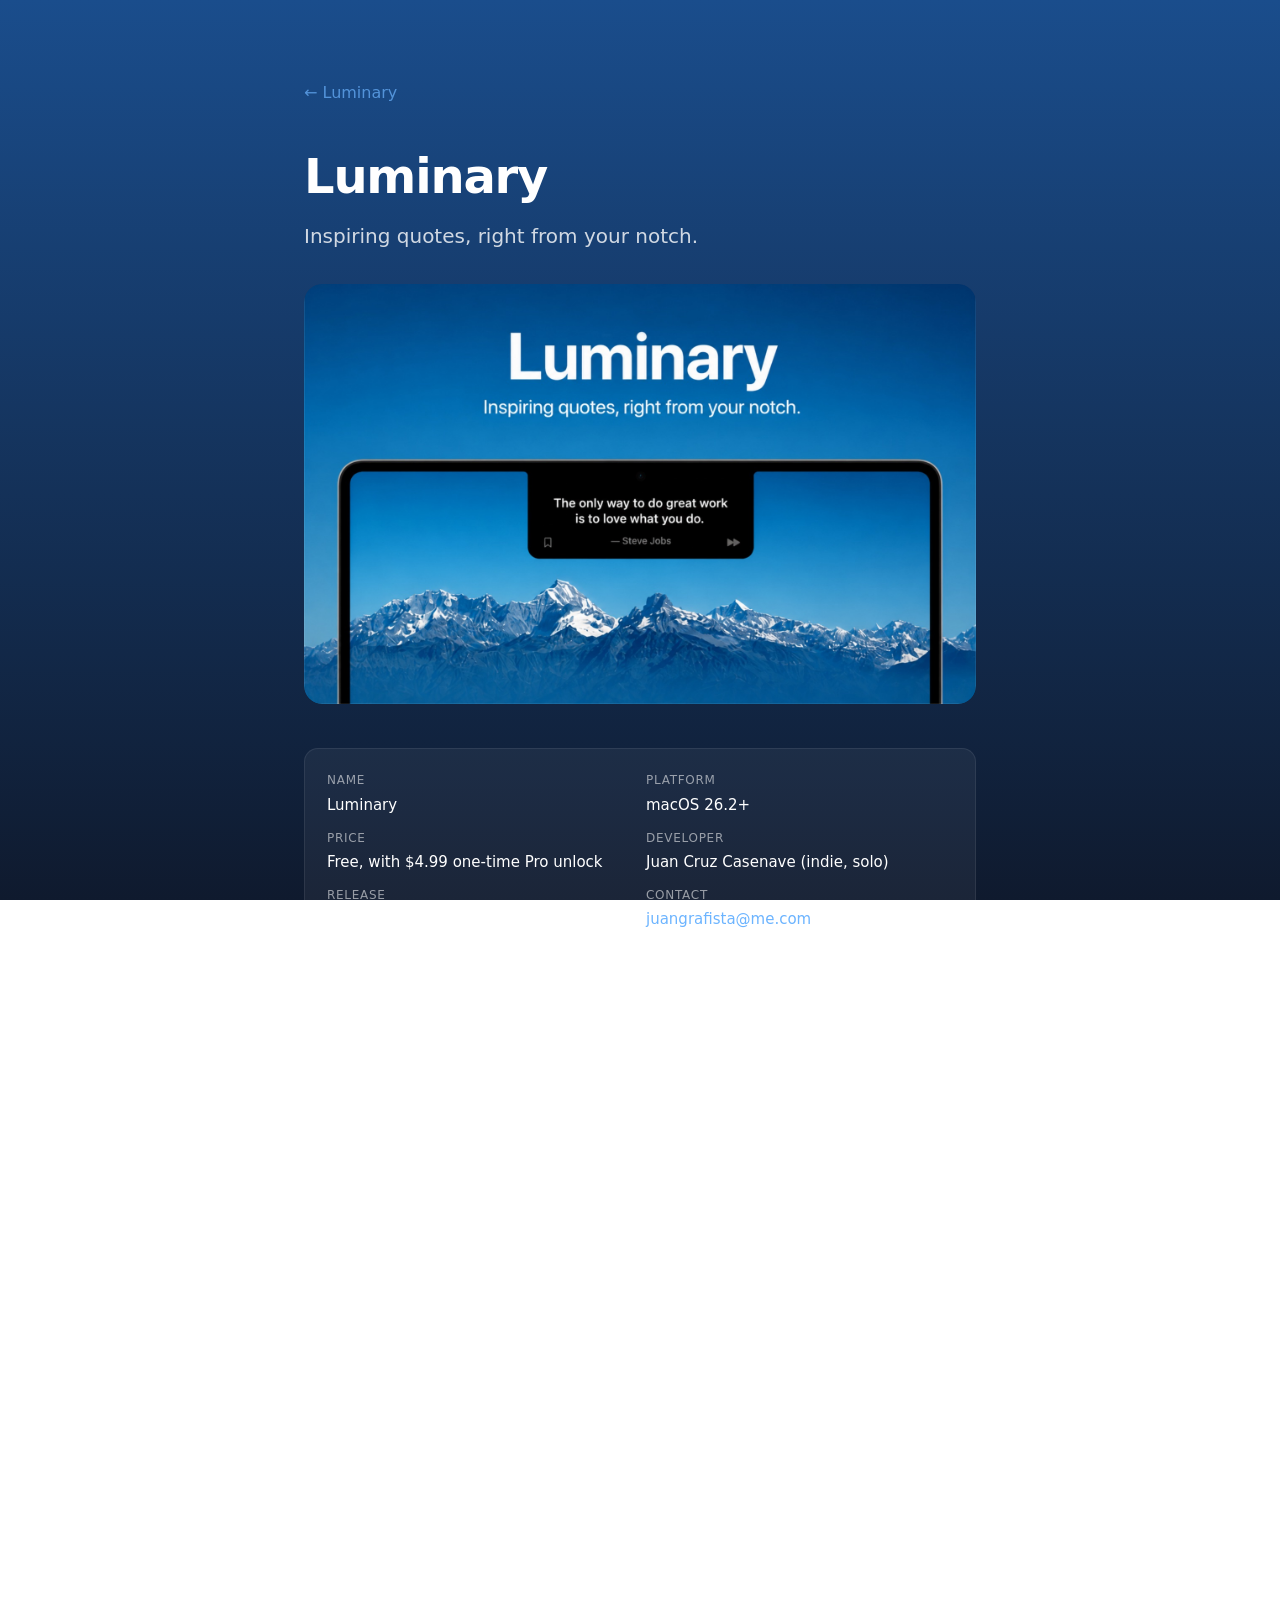
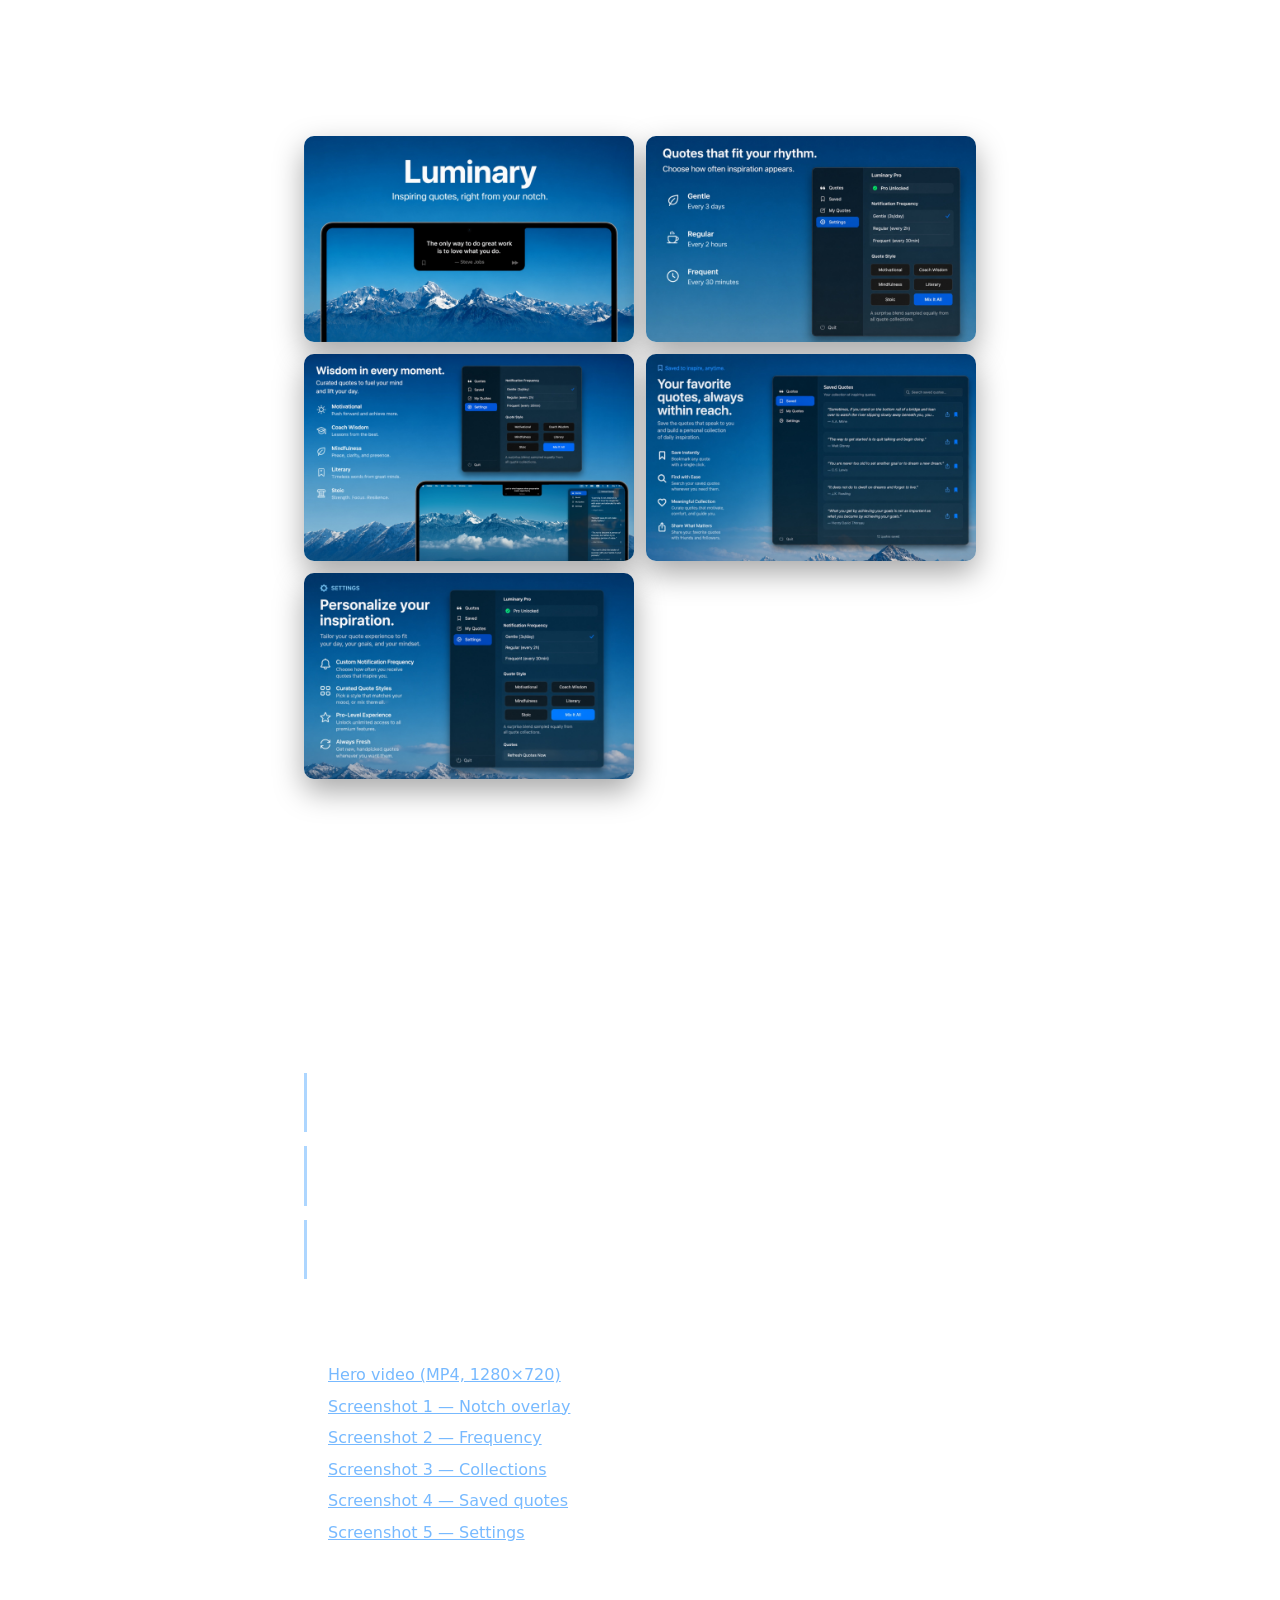
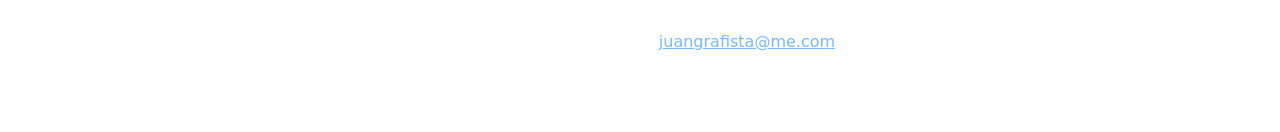
==== press/index.html @ c346b6d6 "add one-page press kit and update contact email" ====
<!DOCTYPE html>
<html lang="en">
<head>
  <meta charset="UTF-8">
  <meta name="viewport" content="width=device-width, initial-scale=1.0">
  <title>Press Kit — Luminary</title>
  <meta name="description" content="Press kit for Luminary, the macOS menu bar app that turns the notch into a quiet source of daily inspiration.">
  <meta property="og:title" content="Luminary — Press Kit">
  <meta property="og:description" content="Turn your Mac's notch into a quiet source of daily inspiration.">
  <meta property="og:image" content="../images/promo-01.jpg">
  <link rel="stylesheet" href="../styles.css">
</head>
<body>
  <article class="prose press">
    <a class="home-link" href="https://juangrafista.github.io/luminary-site/">← Luminary</a>

    <header class="press-header">
      <h1>Luminary</h1>
      <p class="press-tagline">Inspiring quotes, right from your notch.</p>
    </header>

    <div class="press-hero">
      <video autoplay muted loop playsinline preload="auto" poster="../images/promo-01.jpg">
        <source src="../images/promo.mp4" type="video/mp4">
      </video>
    </div>

    <section class="press-facts">
      <div><span>Name</span><strong>Luminary</strong></div>
      <div><span>Platform</span><strong>macOS 26.2+</strong></div>
      <div><span>Price</span><strong>Free, with $4.99 one-time Pro unlock</strong></div>
      <div><span>Developer</span><strong>Juan Cruz Casenave (indie, solo)</strong></div>
      <div><span>Release</span><strong>2026 — Mac App Store</strong></div>
      <div><span>Contact</span><strong><a href="mailto:juangrafista@me.com">juangrafista@me.com</a></strong></div>
    </section>

    <h2>The pitch</h2>
    <p>Luminary is the only Mac app that turns the notch into a quiet source of daily inspiration. It runs from the menu bar, and on a schedule you choose, surfaces a handpicked quote over the MacBook's notch — a Dynamic Island for your desktop. Glance, read, get back to work.</p>

    <h2>Why it's interesting</h2>
    <p>Apple shipped the notch in 2021 and almost no third-party Mac app has done anything meaningful with it. Luminary is the wedge: a calm, beautifully animated overlay that lives where your screen already has dead pixels. No popups, no banners, no doomscroll loop — just one quote at a time, on your schedule.</p>

    <h2>Features</h2>
    <ul>
      <li>Notch overlay with auto-expand and auto-collapse animations</li>
      <li>Six curated collections: Motivational, Coach Wisdom, Mindfulness, Literary, Stoic, and Mix It All</li>
      <li>Thousands of quotes bundled offline — no network calls, no tracking</li>
      <li>Save favorites and add your own personal quotes</li>
      <li>Choose your cadence: Gentle, Regular, or Frequent</li>
      <li>Menu bar app, no Dock clutter</li>
      <li>$4.99 one-time Pro unlock — no subscriptions</li>
    </ul>

    <h2>Screenshots</h2>
    <div class="press-shots">
      <a href="../images/promo-01.jpg"><img src="../images/promo-01.jpg" alt="Luminary surfacing a quote in the Mac's notch"></a>
      <a href="../images/promo-02.jpg"><img src="../images/promo-02.jpg" alt="Frequency settings: Gentle, Regular, Frequent"></a>
      <a href="../images/promo-03.jpg"><img src="../images/promo-03.jpg" alt="The six handpicked quote collections"></a>
      <a href="../images/promo-04.jpg"><img src="../images/promo-04.jpg" alt="Saved quotes view"></a>
      <a href="../images/promo-05.jpg"><img src="../images/promo-05.jpg" alt="Settings view with Pro unlocked"></a>
    </div>

    <h2>About the developer</h2>
    <p>Luminary is built by Juan Cruz Casenave, a solo indie developer with a background in visual effects and design. After years shipping work for film and television, he turned to building the small, polished Mac apps he wished existed — tools that feel quiet, considered, and at home on the platform. Luminary is his answer to a simple question: what would the notch look like if it cared about your day?</p>

    <h2>Press-ready blurbs</h2>
    <p class="blurb">"Luminary is the first Mac app that does something genuinely useful with the notch — it turns dead space into a daily moment of reflection."</p>
    <p class="blurb">"A calm, beautifully made indie Mac app. One quote at a time, on your schedule, from a collection you can actually live with."</p>
    <p class="blurb">"$4.99 for unlimited access, no subscriptions, no tracking, no nonsense. The way small Mac apps used to be."</p>

    <h2>Assets</h2>
    <ul>
      <li><a href="../images/promo.mp4">Hero video (MP4, 1280×720)</a></li>
      <li><a href="../images/promo-01.jpg">Screenshot 1 — Notch overlay</a></li>
      <li><a href="../images/promo-02.jpg">Screenshot 2 — Frequency</a></li>
      <li><a href="../images/promo-03.jpg">Screenshot 3 — Collections</a></li>
      <li><a href="../images/promo-04.jpg">Screenshot 4 — Saved quotes</a></li>
      <li><a href="../images/promo-05.jpg">Screenshot 5 — Settings</a></li>
    </ul>

    <h2>Contact</h2>
    <p>Press inquiries, review copies, or questions: <a href="mailto:juangrafista@me.com">juangrafista@me.com</a></p>
  </article>
</body>
</html>
---- styles.css ----
* { box-sizing: border-box; margin: 0; padding: 0; }

/* Reveal animations */
.reveal {
  opacity: 0;
  transform: translateY(24px);
  transition: opacity 0.8s cubic-bezier(0.22, 1, 0.36, 1),
              transform 0.8s cubic-bezier(0.22, 1, 0.36, 1);
  transition-delay: var(--reveal-delay, 0ms);
  will-change: opacity, transform;
}
.reveal.in,
.reveal.reveal-now {
  opacity: 1;
  transform: none;
}
.feature.reveal { transform: translateY(16px); }
.hero-video-wrap.reveal { transform: translateY(32px) scale(0.98); }
.hero-video-wrap.reveal.in,
.hero-video-wrap.reveal.reveal-now { transform: none; }

@media (prefers-reduced-motion: reduce) {
  .reveal {
    opacity: 1 !important;
    transform: none !important;
    transition: none !important;
  }
}


html { scroll-behavior: smooth; }

body {
  font-family: -apple-system, BlinkMacSystemFont, "SF Pro Display", "SF Pro Text", "Segoe UI", system-ui, sans-serif;
  background: linear-gradient(180deg, #1a4d8c 0%, #0f1a2e 100%);
  background-attachment: fixed;
  color: #fff;
  line-height: 1.6;
  min-height: 100vh;
  -webkit-font-smoothing: antialiased;
}

a { color: inherit; }

.container { max-width: 960px; margin: 0 auto; padding: 0 24px; }

/* Hero */
.hero { text-align: center; padding: 96px 0 48px; }
.hero h1 {
  font-size: clamp(56px, 9vw, 112px);
  font-weight: 800;
  letter-spacing: -0.03em;
  line-height: 1;
  margin-bottom: 20px;
}
.hero .tagline {
  font-size: clamp(20px, 2.5vw, 26px);
  opacity: 0.85;
  font-weight: 400;
  max-width: 640px;
  margin: 0 auto;
}
.hero-image {
  margin: 56px auto 0;
  width: 100%;
  max-width: 880px;
  height: auto;
  display: block;
  border-radius: 18px;
  box-shadow: 0 30px 80px rgba(0, 0, 0, 0.5);
}
.hero-video-wrap {
  margin: 56px auto 0;
  width: 100%;
  max-width: 880px;
  border-radius: 18px;
  overflow: hidden;
  box-shadow: 0 30px 80px rgba(0, 0, 0, 0.5);
  -webkit-mask-image: -webkit-radial-gradient(white, black);
}
.hero-video {
  display: block;
  width: 100%;
  height: auto;
}

/* Sections */
.section {
  padding: 96px 0;
  border-top: 1px solid rgba(255, 255, 255, 0.08);
}
.section h2 {
  font-size: clamp(36px, 5vw, 54px);
  font-weight: 700;
  letter-spacing: -0.025em;
  margin-bottom: 14px;
  line-height: 1.1;
}
.section .subtitle {
  font-size: clamp(17px, 2vw, 20px);
  opacity: 0.8;
  max-width: 580px;
  margin-bottom: 40px;
}
.section img {
  width: 100%;
  border-radius: 14px;
  box-shadow: 0 24px 60px rgba(0, 0, 0, 0.4);
  margin-top: 16px;
}
.features-grid + img { margin-top: 48px; }

/* Feature grid */
.features-grid {
  display: grid;
  grid-template-columns: repeat(2, 1fr);
  gap: 16px;
}
@media (max-width: 720px) {
  .features-grid { grid-template-columns: 1fr; }
}
.feature {
  background: rgba(255, 255, 255, 0.05);
  border: 1px solid rgba(255, 255, 255, 0.08);
  border-radius: 14px;
  padding: 22px 26px;
  transition: background 0.18s, border-color 0.18s;
}
.feature:hover {
  background: rgba(255, 255, 255, 0.07);
  border-color: rgba(255, 255, 255, 0.15);
}
.feature h3 { font-size: 18px; font-weight: 600; margin-bottom: 4px; }
.feature p { font-size: 15px; opacity: 0.75; line-height: 1.5; }

/* CTA */
.cta { text-align: center; padding: 96px 0 48px; border-top: 1px solid rgba(255, 255, 255, 0.08); }
.cta h2 { font-size: clamp(36px, 5vw, 54px); margin-bottom: 18px; letter-spacing: -0.025em; }
.cta .price { font-size: 22px; opacity: 0.9; margin-bottom: 6px; font-weight: 500; }
.cta .free-info { font-size: 16px; opacity: 0.65; margin-bottom: 36px; max-width: 480px; margin-left: auto; margin-right: auto; }

.badge-link {
  display: inline-block;
  background: #007AFF;
  color: #fff;
  padding: 16px 32px;
  border-radius: 14px;
  text-decoration: none;
  font-weight: 600;
  font-size: 17px;
  transition: background 0.18s, transform 0.12s;
  box-shadow: 0 8px 24px rgba(0, 122, 255, 0.35);
}
.badge-link:hover { background: #0066d6; transform: translateY(-1px); }
.badge-link.disabled {
  background: rgba(255, 255, 255, 0.1);
  cursor: default;
  box-shadow: none;
}
.badge-link.disabled:hover { background: rgba(255, 255, 255, 0.1); transform: none; }

/* Footer */
footer {
  text-align: center;
  padding: 32px 0 56px;
  opacity: 0.55;
  font-size: 14px;
  border-top: 1px solid rgba(255, 255, 255, 0.05);
  margin-top: 24px;
}
footer a { color: rgba(255, 255, 255, 0.85); margin: 0 8px; text-decoration: none; }
footer a:hover { text-decoration: underline; }

/* Privacy/long-form pages */
.prose { max-width: 720px; margin: 0 auto; padding: 80px 24px 64px; }
.prose h1 { font-size: clamp(36px, 5vw, 48px); font-weight: 700; letter-spacing: -0.025em; margin-bottom: 8px; }
.prose .meta { opacity: 0.65; margin-bottom: 40px; font-size: 14px; }
.prose h2 { font-size: 22px; font-weight: 600; margin-top: 36px; margin-bottom: 12px; letter-spacing: -0.01em; }
.prose p { margin-bottom: 14px; opacity: 0.92; font-size: 16px; }
.prose ul { margin: 12px 0 16px 24px; }
.prose li { margin-bottom: 6px; opacity: 0.92; }
.prose a { color: #6cb4ff; text-decoration: underline; }
.prose .home-link { display: inline-block; margin-bottom: 32px; opacity: 0.7; text-decoration: none; }
.prose .home-link:hover { opacity: 1; }

/* Press kit */
.press .press-header { margin-bottom: 32px; }
.press .press-header h1 { margin-bottom: 6px; }
.press .press-tagline { font-size: 20px; opacity: 0.8; }

.press .press-hero {
  border-radius: 18px;
  overflow: hidden;
  box-shadow: 0 24px 60px rgba(0, 0, 0, 0.45);
  margin: 32px 0 44px;
  -webkit-mask-image: -webkit-radial-gradient(white, black);
}
.press .press-hero video { display: block; width: 100%; height: auto; }

.press-facts {
  display: grid;
  grid-template-columns: repeat(2, 1fr);
  gap: 12px;
  padding: 22px;
  background: rgba(255, 255, 255, 0.05);
  border: 1px solid rgba(255, 255, 255, 0.08);
  border-radius: 14px;
  margin-bottom: 36px;
}
.press-facts > div { display: flex; flex-direction: column; gap: 2px; }
.press-facts span { font-size: 12px; text-transform: uppercase; letter-spacing: 0.06em; opacity: 0.55; }
.press-facts strong { font-weight: 500; font-size: 15px; }
.press-facts a { color: #6cb4ff; text-decoration: none; }
.press-facts a:hover { text-decoration: underline; }
@media (max-width: 560px) { .press-facts { grid-template-columns: 1fr; } }

.press-shots {
  display: grid;
  grid-template-columns: repeat(2, 1fr);
  gap: 12px;
  margin: 16px 0 24px;
}
.press-shots img {
  width: 100%;
  height: auto;
  display: block;
  border-radius: 10px;
  box-shadow: 0 12px 30px rgba(0, 0, 0, 0.35);
  transition: transform 0.18s;
}
.press-shots a:hover img { transform: translateY(-2px); }
@media (max-width: 560px) { .press-shots { grid-template-columns: 1fr; } }

.press .blurb {
  border-left: 3px solid rgba(108, 180, 255, 0.6);
  padding: 4px 0 4px 16px;
  font-style: italic;
  opacity: 0.92;
  margin-bottom: 14px;
}
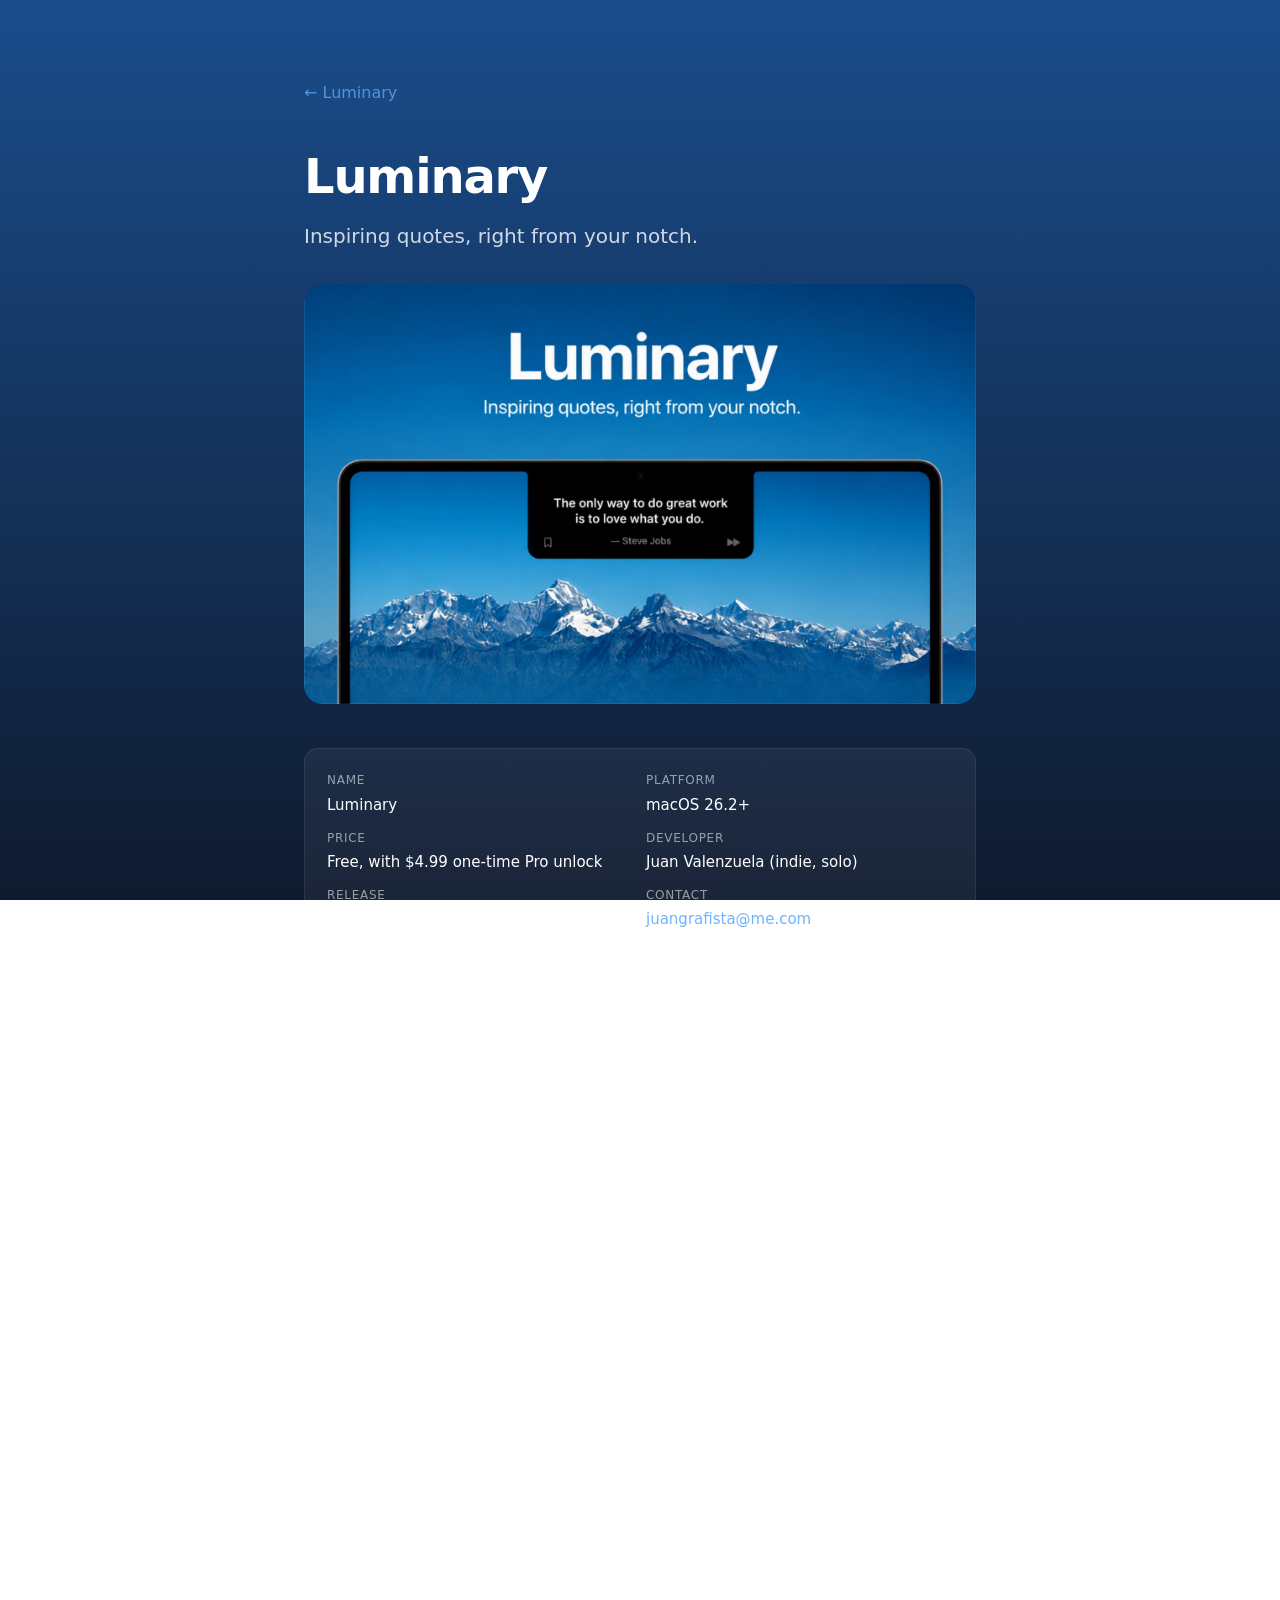
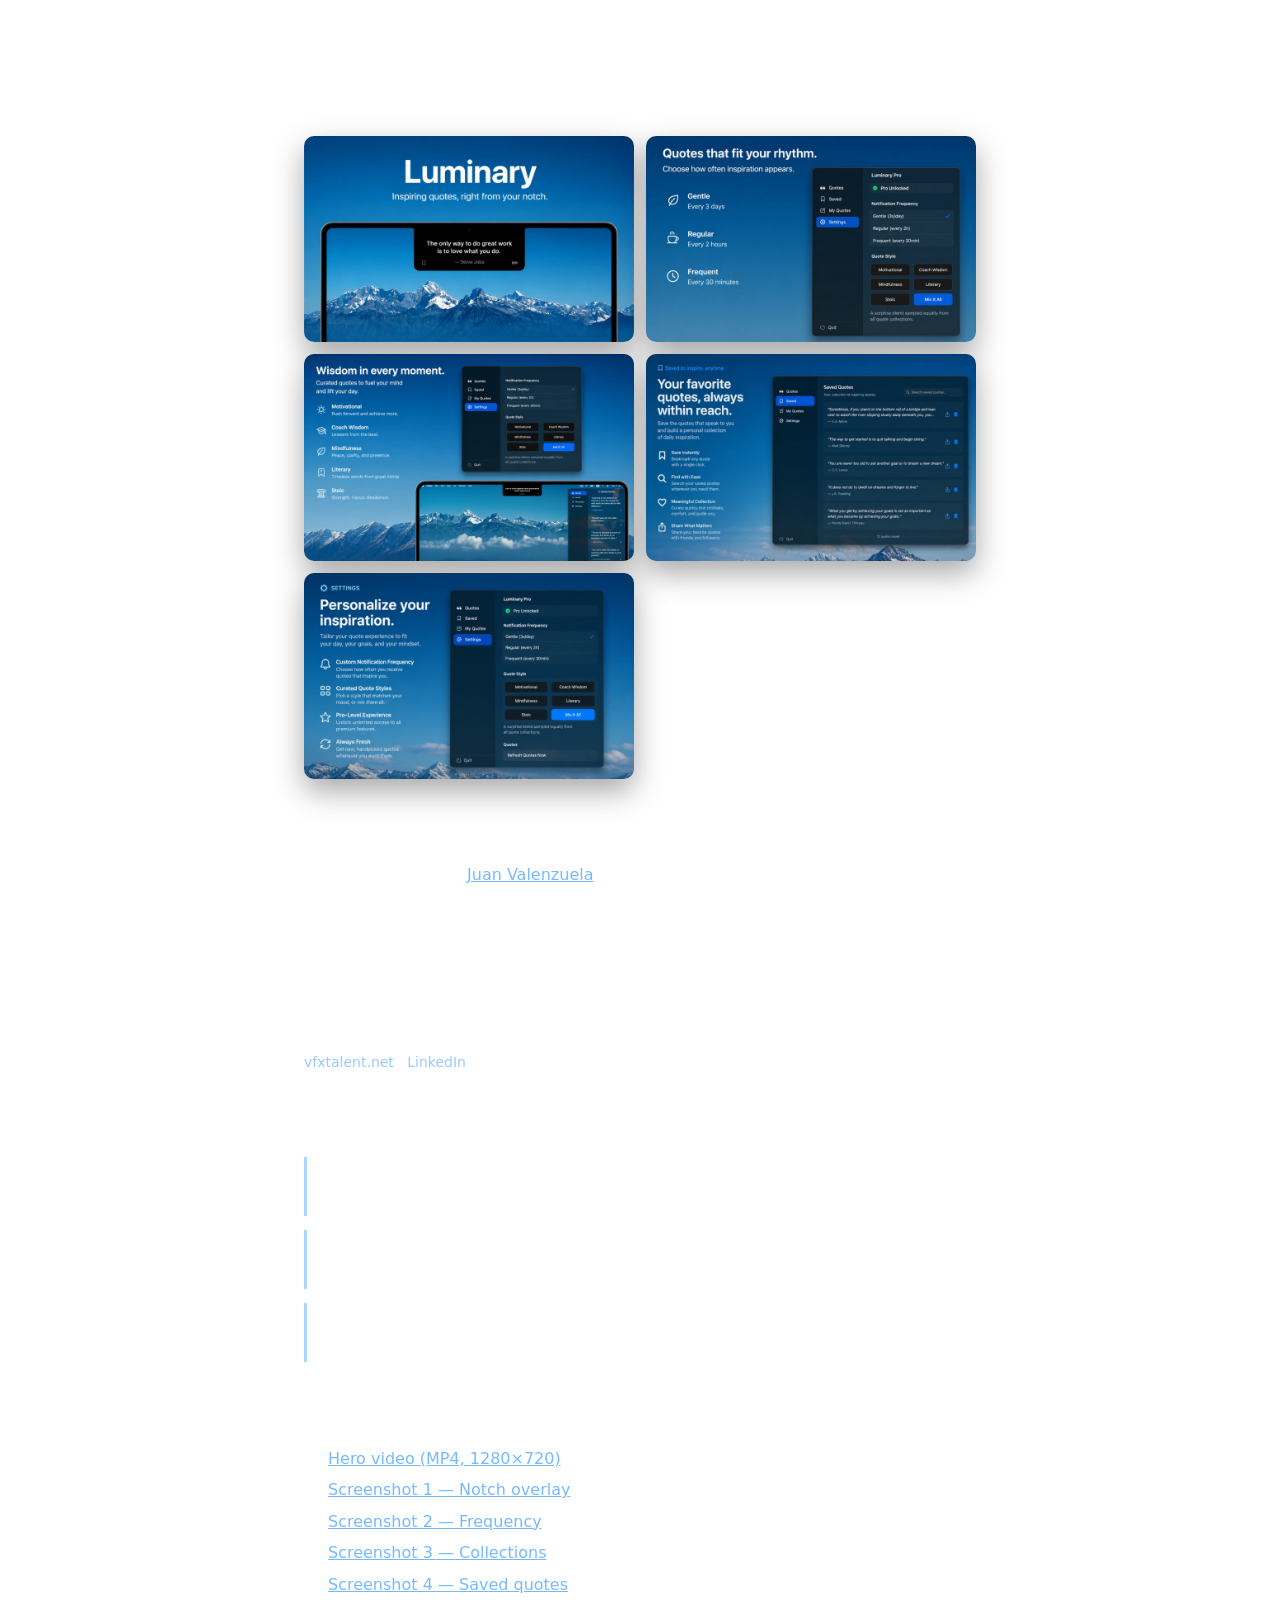
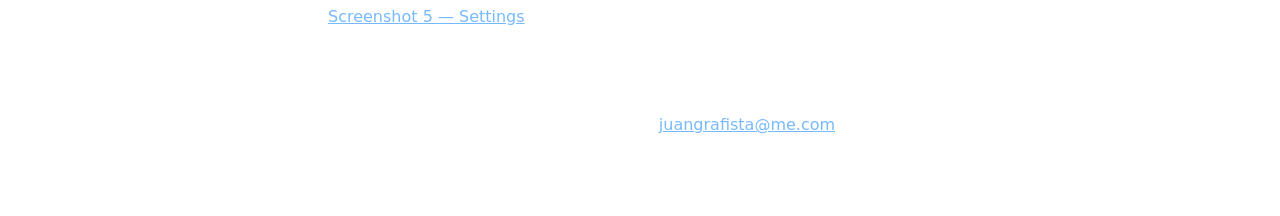
==== commit f8988b94: "correct developer bio with VFX background and links" ====
--- a/press/index.html
+++ b/press/index.html
@@ -29,7 +29,7 @@
       <div><span>Name</span><strong>Luminary</strong></div>
       <div><span>Platform</span><strong>macOS 26.2+</strong></div>
       <div><span>Price</span><strong>Free, with $4.99 one-time Pro unlock</strong></div>
-      <div><span>Developer</span><strong>Juan Cruz Casenave (indie, solo)</strong></div>
+      <div><span>Developer</span><strong>Juan Valenzuela (indie, solo)</strong></div>
       <div><span>Release</span><strong>2026 — Mac App Store</strong></div>
       <div><span>Contact</span><strong><a href="mailto:juangrafista@me.com">juangrafista@me.com</a></strong></div>
     </section>
@@ -61,7 +61,8 @@
     </div>
 
     <h2>About the developer</h2>
-    <p>Luminary is built by Juan Cruz Casenave, a solo indie developer with a background in visual effects and design. After years shipping work for film and television, he turned to building the small, polished Mac apps he wished existed — tools that feel quiet, considered, and at home on the platform. Luminary is his answer to a simple question: what would the notch look like if it cared about your day?</p>
+    <p>Luminary is built by <a href="https://www.linkedin.com/in/juangrafista/">Juan Valenzuela</a>, a Lead Compositor and VFX Artist whose work spans blockbuster films and television including <em>Sonic the Hedgehog 3</em>, <em>Alien: Romulus</em>, <em>Indiana Jones and the Dial of Destiny</em>, and <em>Guardians of the Galaxy</em>. After years working in Nuke, Houdini, and machine-learning pipelines at top studios, he turned to building the small, polished Mac apps he wished existed — tools that feel quiet, considered, and at home on the platform. Luminary is his answer to a simple question: what would the notch look like if it cared about your day?</p>
+    <p class="press-links"><a href="https://www.vfxtalent.net">vfxtalent.net</a> · <a href="https://www.linkedin.com/in/juangrafista/">LinkedIn</a></p>
 
     <h2>Press-ready blurbs</h2>
     <p class="blurb">"Luminary is the first Mac app that does something genuinely useful with the notch — it turns dead space into a daily moment of reflection."</p>
--- a/styles.css
+++ b/styles.css
@@ -231,6 +231,10 @@
 .press-shots a:hover img { transform: translateY(-2px); }
 @media (max-width: 560px) { .press-shots { grid-template-columns: 1fr; } }
 
+.press .press-links { font-size: 14px; opacity: 0.7; margin-top: -4px; margin-bottom: 24px; }
+.press .press-links a { color: #6cb4ff; text-decoration: none; }
+.press .press-links a:hover { text-decoration: underline; }
+
 .press .blurb {
   border-left: 3px solid rgba(108, 180, 255, 0.6);
   padding: 4px 0 4px 16px;
